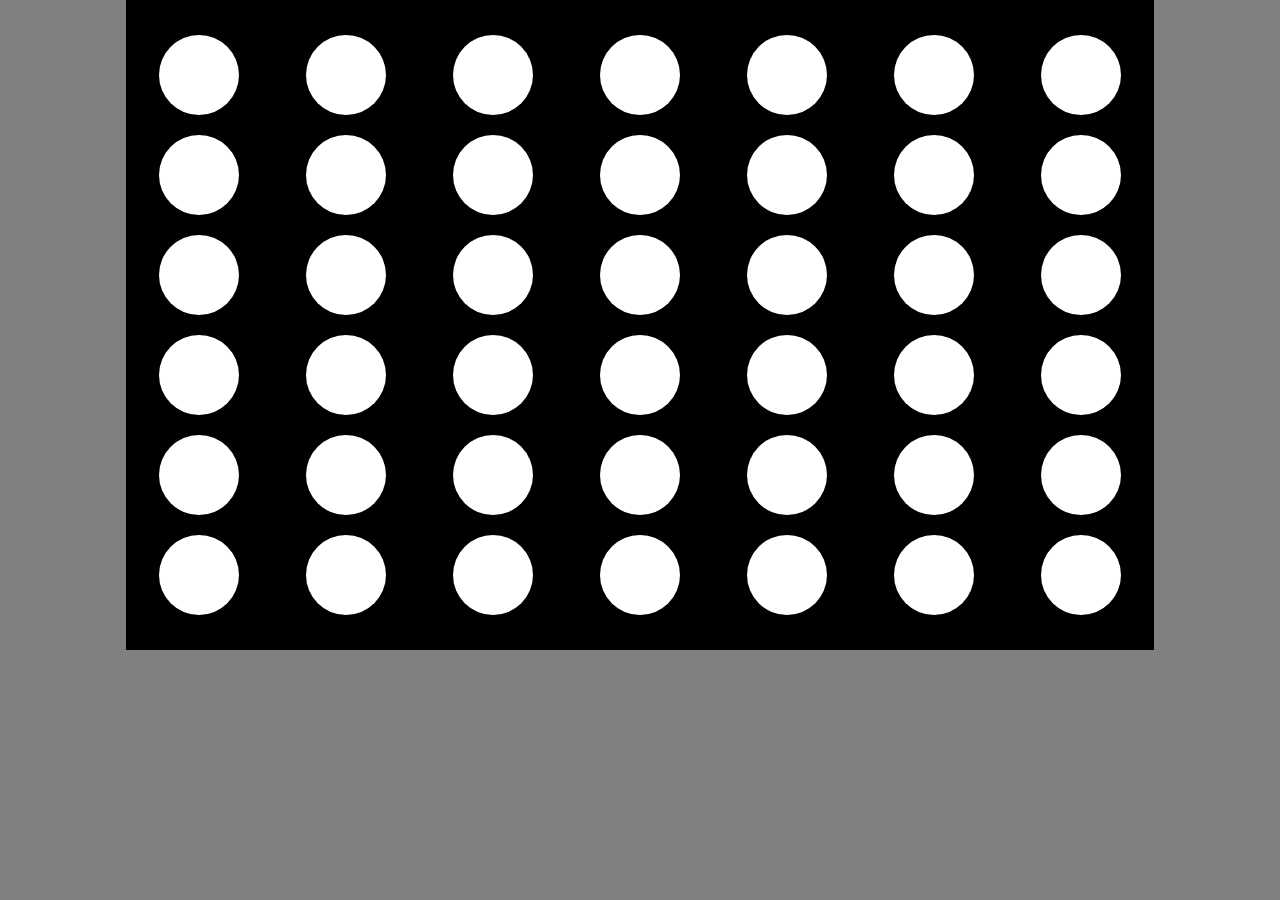
==== index.html @ e61aee29 "try#1" ====
<!DOCTYPE html>
<html lang="en">
<head>
    <meta charset="UTF-8">
    <meta name="viewport" content="width=device-width, initial-scale=1.0">
    <title>Document</title>
    <link rel="stylesheet" href="./style.css">
    <script defer src="./app.js"></script>
</head>
<body>
    <div class="board">
        <div class="play" id="1"></div>
        <div class="play" id="2"></div>
        <div class="play" id="3"></div>
        <div class="play" id="4"></div>
        <div class="play" id="5"></div>
        <div class="play" id="6"></div>
        <div class="play" id="7"></div>
        <div class="play" id="8"></div>
        <div class="play" id="9"></div>
        <div class="play" id="10"></div>
        <div class="play" id="11"></div>
        <div class="play" id="12"></div>
        <div class="play" id="13"></div>
        <div class="play" id="14"></div>
        <div class="play" id="15"></div>
        <div class="play" id="16"></div>
        <div class="play" id="17"></div>
        <div class="play" id="18"></div>
        <div class="play" id="19"></div>
        <div class="play" id="20"></div>
        <div class="play" id="21"></div>
        <div class="play" id="22"></div>
        <div class="play" id="23"></div>
        <div class="play" id="24"></div>
        <div class="play" id="25"></div>
        <div class="play" id="26"></div>
        <div class="play" id="27"></div>
        <div class="play" id="28"></div>
        <div class="play" id="29"></div>
        <div class="play" id="30"></div>
        <div class="play" id="31"></div>
        <div class="play" id="32"></div>
        <div class="play" id="33"></div>
        <div class="play" id="34"></div>
        <div class="play" id="35"></div>
        <div class="play" id="36"></div>
        <div class="play" id="37"></div>
        <div class="play" id="38"></div>
        <div class="play" id="39"></div>
        <div class="play" id="40"></div>
        <div class="play" id="41"></div>
        <div class="play" id="42"></div>
    </div>
</body>
</html>
---- style.css ----
* {
    box-sizing: content-box;
}

body {
    width: 1028px;
    min-height: 100vh;
    margin: 0 auto;
    background-color: gray;
}

.board {
    min-width: 800px;
    min-height: 400px;
    background-color: black;
    margin: 0 auto;
    display: grid;
    grid-template-columns: auto auto auto auto auto auto auto;
    grid-template-rows: auto auto auto auto auto auto;
    padding: 25px 0;
}

.play {
    width: 80px;
    height: 80px;
    background-color: white;
    border-radius: 50%;
    margin: 10px auto;  
}
.play:hover {
    cursor: pointer;
}
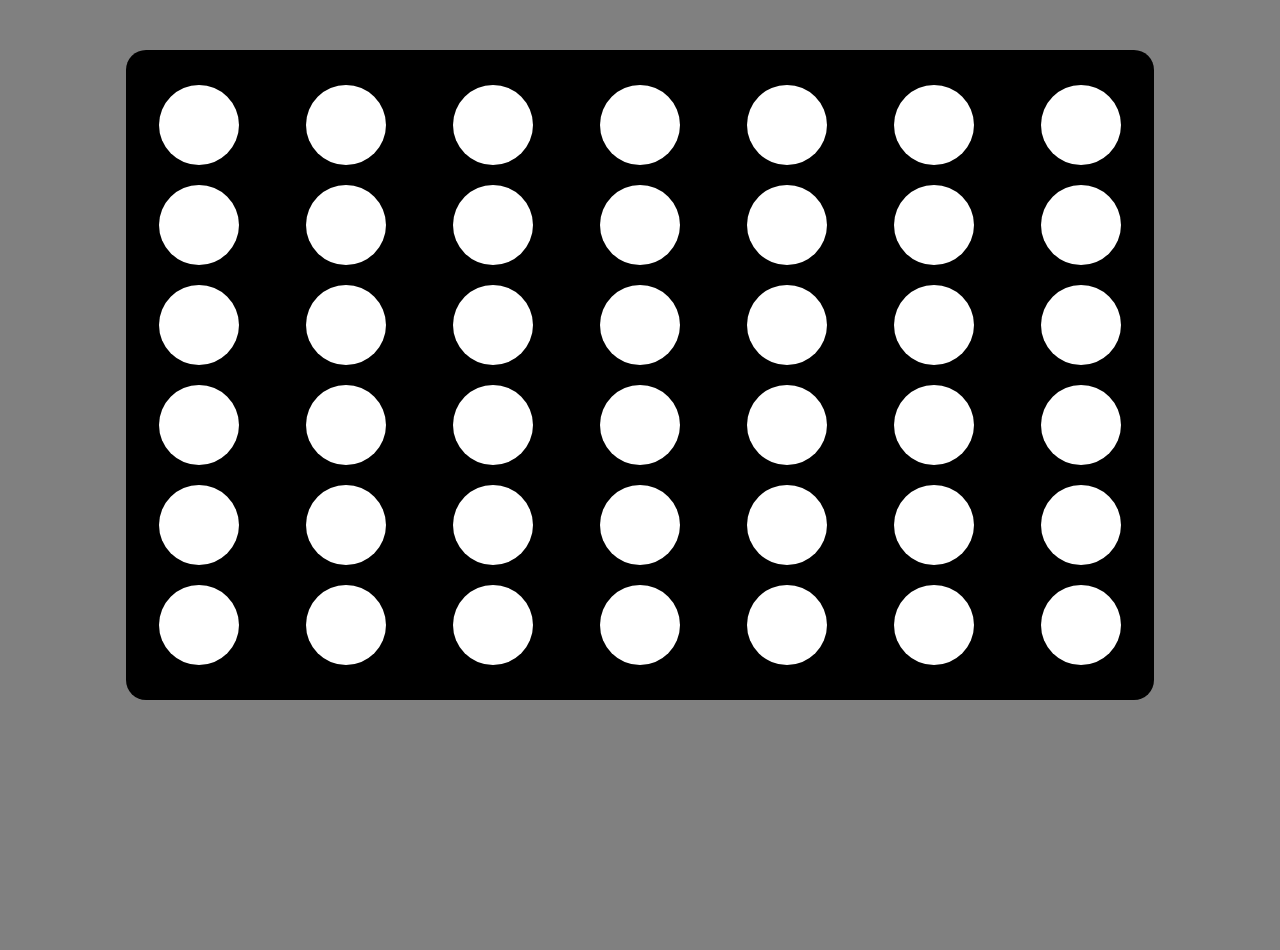
==== commit 756768ac: "try#2" ====
--- a/index.html
+++ b/index.html
@@ -9,48 +9,90 @@
 </head>
 <body>
     <div class="board">
-        <div class="play" id="1"></div>
-        <div class="play" id="2"></div>
-        <div class="play" id="3"></div>
-        <div class="play" id="4"></div>
-        <div class="play" id="5"></div>
-        <div class="play" id="6"></div>
-        <div class="play" id="7"></div>
-        <div class="play" id="8"></div>
-        <div class="play" id="9"></div>
-        <div class="play" id="10"></div>
-        <div class="play" id="11"></div>
-        <div class="play" id="12"></div>
-        <div class="play" id="13"></div>
-        <div class="play" id="14"></div>
-        <div class="play" id="15"></div>
-        <div class="play" id="16"></div>
-        <div class="play" id="17"></div>
-        <div class="play" id="18"></div>
-        <div class="play" id="19"></div>
-        <div class="play" id="20"></div>
-        <div class="play" id="21"></div>
-        <div class="play" id="22"></div>
-        <div class="play" id="23"></div>
-        <div class="play" id="24"></div>
-        <div class="play" id="25"></div>
-        <div class="play" id="26"></div>
-        <div class="play" id="27"></div>
-        <div class="play" id="28"></div>
-        <div class="play" id="29"></div>
-        <div class="play" id="30"></div>
-        <div class="play" id="31"></div>
-        <div class="play" id="32"></div>
-        <div class="play" id="33"></div>
-        <div class="play" id="34"></div>
-        <div class="play" id="35"></div>
-        <div class="play" id="36"></div>
-        <div class="play" id="37"></div>
-        <div class="play" id="38"></div>
-        <div class="play" id="39"></div>
-        <div class="play" id="40"></div>
-        <div class="play" id="41"></div>
-        <div class="play" id="42"></div>
+        <!-- <div class="play row1 column1" id="1"></div>
+        <div class="play row1 column2" id="2"></div>
+        <div class="play row1 column3" id="3"></div>
+        <div class="play row1 column4" id="4"></div>
+        <div class="play row1 column5" id="5"></div>
+        <div class="play row1 column6" id="6"></div>
+        <div class="play row1 column7" id="7"></div>
+        <div class="play row2 column1" id="8"></div>
+        <div class="play row2 column2" id="9"></div>
+        <div class="play row2 column3" id="10"></div>
+        <div class="play row2 column4" id="11"></div>
+        <div class="play row2 column5" id="12"></div>
+        <div class="play row2 column6" id="13"></div>
+        <div class="play row2 column7" id="14"></div>
+        <div class="play row3 column1" id="15"></div>
+        <div class="play row3 column2" id="16"></div>
+        <div class="play row3 column3" id="17"></div>
+        <div class="play row3 column4" id="18"></div>
+        <div class="play row3 column5" id="19"></div>
+        <div class="play row3 column6" id="20"></div>
+        <div class="play row3 column7" id="21"></div>
+        <div class="play row4 column1" id="22"></div>
+        <div class="play row4 column2" id="23"></div>
+        <div class="play row4 column3" id="24"></div>
+        <div class="play row4 column4" id="25"></div>
+        <div class="play row4 column5" id="26"></div>
+        <div class="play row4 column6" id="27"></div>
+        <div class="play row4 column7" id="28"></div>
+        <div class="play row5 column1" id="29"></div>
+        <div class="play row5 column2" id="30"></div>
+        <div class="play row5 column3" id="31"></div>
+        <div class="play row5 column4" id="32"></div>
+        <div class="play row5 column5" id="33"></div>
+        <div class="play row5 column6" id="34"></div>
+        <div class="play row5 column7" id="35"></div>
+        <div class="play row6 column1" id="36"></div>
+        <div class="play row6 column2" id="37"></div>
+        <div class="play row6 column3" id="38"></div>
+        <div class="play row6 column4" id="39"></div>
+        <div class="play row6 column5" id="40"></div>
+        <div class="play row6 column6" id="41"></div>
+        <div class="play row6 column7" id="42"></div> -->
+        <div class="play" id="1-1"></div>
+        <div class="play" id="1-2"></div>
+        <div class="play" id="1-3"></div>
+        <div class="play" id="1-4"></div>
+        <div class="play" id="1-5"></div>
+        <div class="play" id="1-6"></div>
+        <div class="play" id="1-7"></div>
+        <div class="play" id="2-1"></div>
+        <div class="play" id="2-2"></div>
+        <div class="play" id="2-3"></div>
+        <div class="play" id="2-4"></div>
+        <div class="play" id="2-5"></div>
+        <div class="play" id="2-6"></div>
+        <div class="play" id="2-7"></div>
+        <div class="play" id="3-1"></div>
+        <div class="play" id="3-2"></div>
+        <div class="play" id="3-3"></div>
+        <div class="play" id="3-4"></div>
+        <div class="play" id="3-5"></div>
+        <div class="play" id="3-6"></div>
+        <div class="play" id="3-7"></div>
+        <div class="play" id="4-1"></div>
+        <div class="play" id="4-2"></div>
+        <div class="play" id="4-3"></div>
+        <div class="play" id="4-4"></div>
+        <div class="play" id="4-5"></div>
+        <div class="play" id="4-6"></div>
+        <div class="play" id="4-7"></div>
+        <div class="play" id="5-1"></div>
+        <div class="play" id="5-2"></div>
+        <div class="play" id="5-3"></div>
+        <div class="play" id="5-4"></div>
+        <div class="play" id="5-5"></div>
+        <div class="play" id="5-6"></div>
+        <div class="play" id="5-7"></div>
+        <div class="play" id="6-1"></div>
+        <div class="play" id="6-2"></div>
+        <div class="play" id="6-3"></div>
+        <div class="play" id="6-4"></div>
+        <div class="play" id="6-5"></div>
+        <div class="play" id="6-6"></div>
+        <div class="play" id="6-7"></div>
     </div>
 </body>
 </html>
--- a/style.css
+++ b/style.css
@@ -13,11 +13,12 @@
     min-width: 800px;
     min-height: 400px;
     background-color: black;
-    margin: 0 auto;
+    margin: 50px auto;
     display: grid;
     grid-template-columns: auto auto auto auto auto auto auto;
     grid-template-rows: auto auto auto auto auto auto;
     padding: 25px 0;
+    border-radius: 20px;
 }
 
 .play {
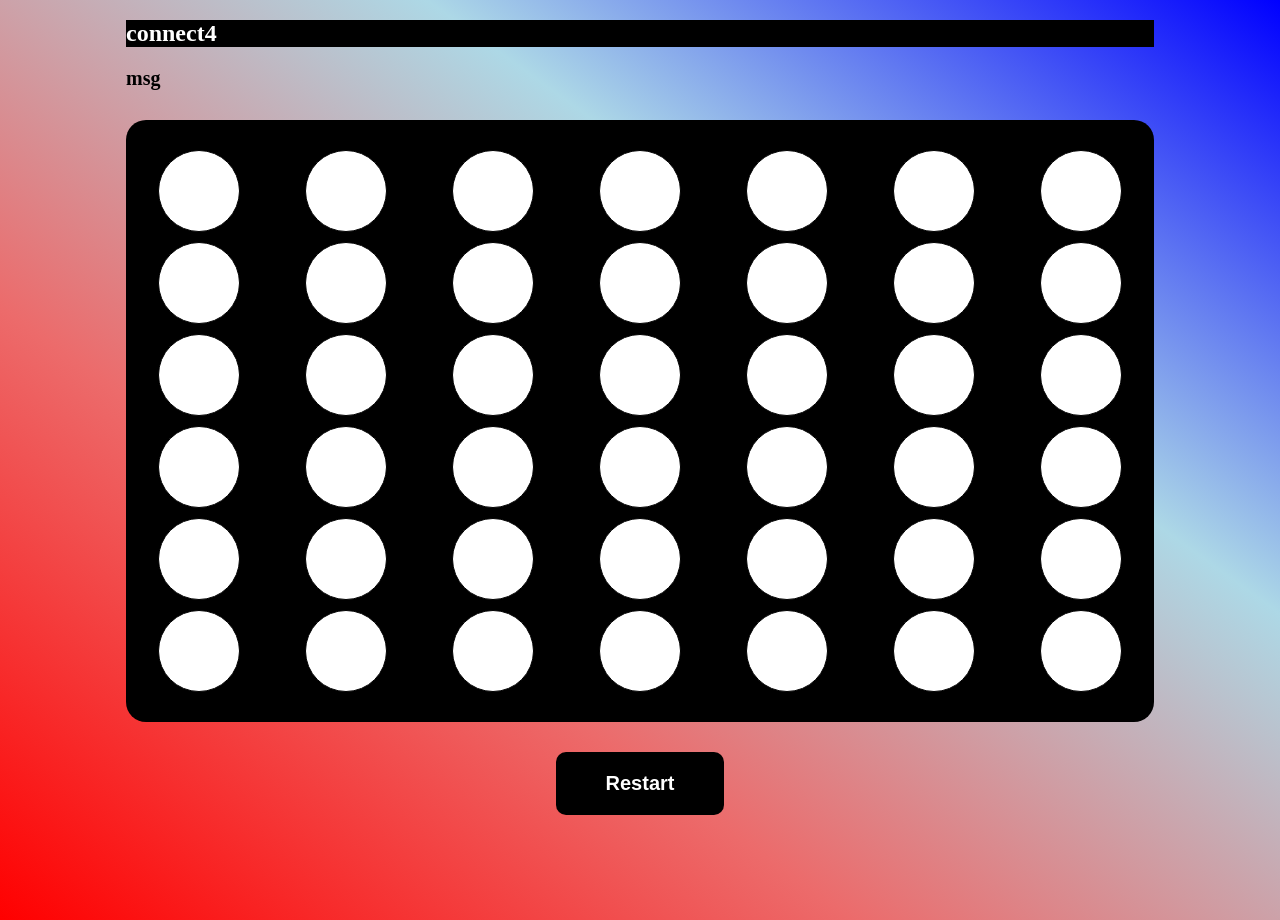
==== commit 1b3396e7: "ver 1.2" ====
--- a/index.html
+++ b/index.html
@@ -8,49 +8,11 @@
     <script defer src="./app.js"></script>
 </head>
 <body>
+    <nav>
+        <h1>connect4</h1>
+    </nav>
+    <div id="msg">msg</div>
     <div class="board">
-        <!-- <div class="play row1 column1" id="1"></div>
-        <div class="play row1 column2" id="2"></div>
-        <div class="play row1 column3" id="3"></div>
-        <div class="play row1 column4" id="4"></div>
-        <div class="play row1 column5" id="5"></div>
-        <div class="play row1 column6" id="6"></div>
-        <div class="play row1 column7" id="7"></div>
-        <div class="play row2 column1" id="8"></div>
-        <div class="play row2 column2" id="9"></div>
-        <div class="play row2 column3" id="10"></div>
-        <div class="play row2 column4" id="11"></div>
-        <div class="play row2 column5" id="12"></div>
-        <div class="play row2 column6" id="13"></div>
-        <div class="play row2 column7" id="14"></div>
-        <div class="play row3 column1" id="15"></div>
-        <div class="play row3 column2" id="16"></div>
-        <div class="play row3 column3" id="17"></div>
-        <div class="play row3 column4" id="18"></div>
-        <div class="play row3 column5" id="19"></div>
-        <div class="play row3 column6" id="20"></div>
-        <div class="play row3 column7" id="21"></div>
-        <div class="play row4 column1" id="22"></div>
-        <div class="play row4 column2" id="23"></div>
-        <div class="play row4 column3" id="24"></div>
-        <div class="play row4 column4" id="25"></div>
-        <div class="play row4 column5" id="26"></div>
-        <div class="play row4 column6" id="27"></div>
-        <div class="play row4 column7" id="28"></div>
-        <div class="play row5 column1" id="29"></div>
-        <div class="play row5 column2" id="30"></div>
-        <div class="play row5 column3" id="31"></div>
-        <div class="play row5 column4" id="32"></div>
-        <div class="play row5 column5" id="33"></div>
-        <div class="play row5 column6" id="34"></div>
-        <div class="play row5 column7" id="35"></div>
-        <div class="play row6 column1" id="36"></div>
-        <div class="play row6 column2" id="37"></div>
-        <div class="play row6 column3" id="38"></div>
-        <div class="play row6 column4" id="39"></div>
-        <div class="play row6 column5" id="40"></div>
-        <div class="play row6 column6" id="41"></div>
-        <div class="play row6 column7" id="42"></div> -->
         <div class="play" id="1-1"></div>
         <div class="play" id="1-2"></div>
         <div class="play" id="1-3"></div>
@@ -94,5 +56,7 @@
         <div class="play" id="6-6"></div>
         <div class="play" id="6-7"></div>
     </div>
+  <button id="rest">Restart</button>
+
 </body>
 </html>
--- a/style.css
+++ b/style.css
@@ -6,14 +6,14 @@
     width: 1028px;
     min-height: 100vh;
     margin: 0 auto;
-    background-color: gray;
+   background-image: linear-gradient(to bottom left ,blue, lightblue,rgb(236, 107, 107),red);
 }
 
 .board {
     min-width: 800px;
     min-height: 400px;
     background-color: black;
-    margin: 50px auto;
+    margin: 30px auto;
     display: grid;
     grid-template-columns: auto auto auto auto auto auto auto;
     grid-template-rows: auto auto auto auto auto auto;
@@ -26,8 +26,39 @@
     height: 80px;
     background-color: white;
     border-radius: 50%;
-    margin: 10px auto;  
+    margin: 5px auto; 
+    border:0.1px solid rgb(0, 0, 0) ; 
 }
 .play:hover {
     cursor: pointer;
+   box-shadow:  0 0 10px #fb0606; 
+}
+
+#msg {
+    
+    margin: 0 auto;
+    font-weight: bolder;
+    font-size: 20px;
+}
+
+nav {
+    display: absolute;
+    background-color: black;
+    color: white;
+}
+
+#rest {
+    display: block;
+    margin: 10px auto;
+    color: white;
+    background-color: black;
+    padding: 20px 50px;
+    border-radius: 10px;
+    font-weight: bolder;
+    font-size: 20px;
+    border: 0px;
+}
+#rest:hover {
+    cursor: pointer;
+    background-color: rgb(37, 37, 37);
 }
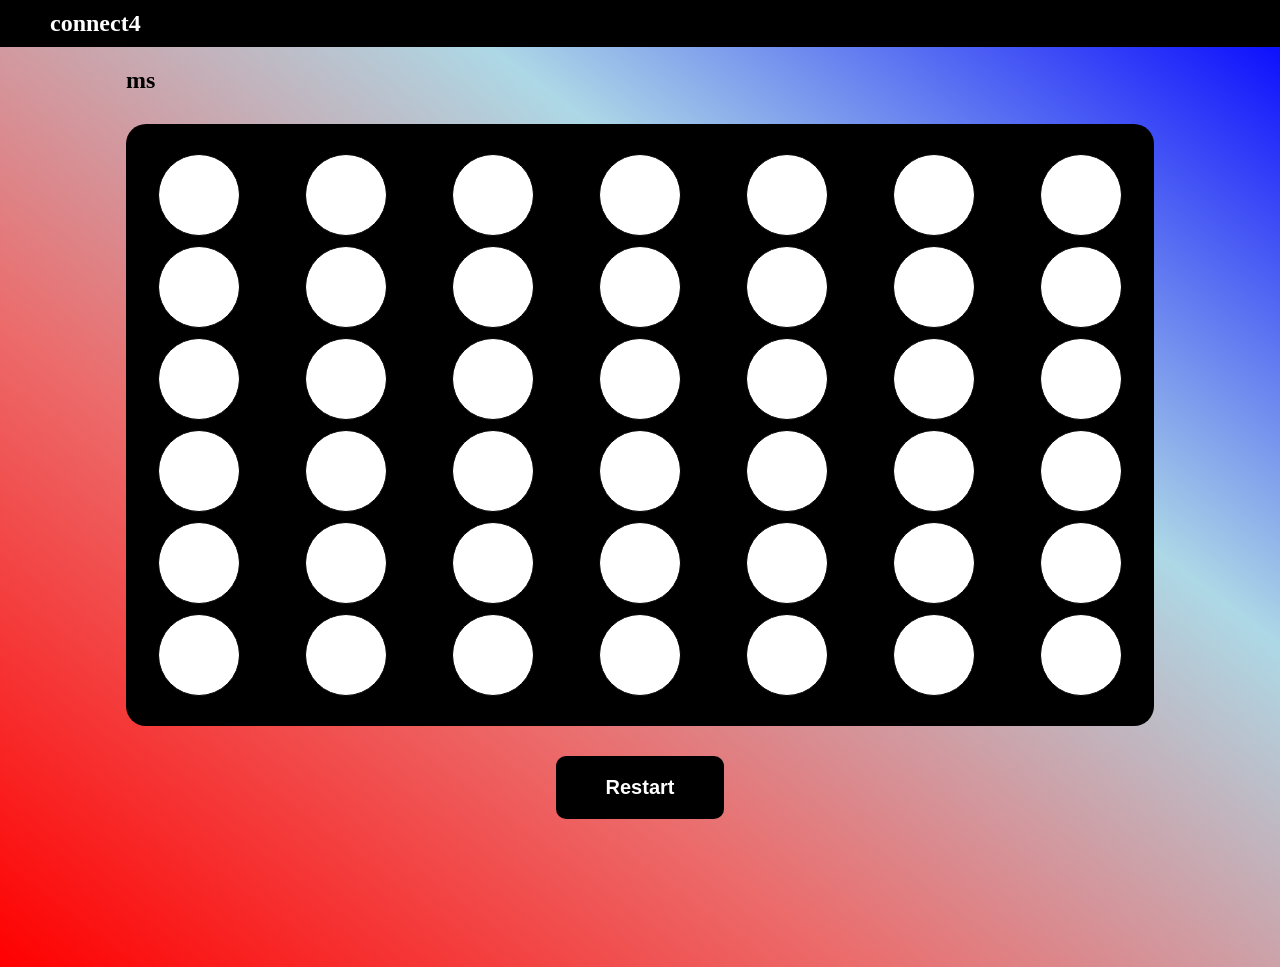
==== commit 12e7df6f: "ver 1.3" ====
--- a/index.html
+++ b/index.html
@@ -11,52 +11,53 @@
     <nav>
         <h1>connect4</h1>
     </nav>
-    <div id="msg">msg</div>
-    <div class="board">
-        <div class="play" id="1-1"></div>
-        <div class="play" id="1-2"></div>
-        <div class="play" id="1-3"></div>
-        <div class="play" id="1-4"></div>
-        <div class="play" id="1-5"></div>
-        <div class="play" id="1-6"></div>
-        <div class="play" id="1-7"></div>
-        <div class="play" id="2-1"></div>
-        <div class="play" id="2-2"></div>
-        <div class="play" id="2-3"></div>
-        <div class="play" id="2-4"></div>
-        <div class="play" id="2-5"></div>
-        <div class="play" id="2-6"></div>
-        <div class="play" id="2-7"></div>
-        <div class="play" id="3-1"></div>
-        <div class="play" id="3-2"></div>
-        <div class="play" id="3-3"></div>
-        <div class="play" id="3-4"></div>
-        <div class="play" id="3-5"></div>
-        <div class="play" id="3-6"></div>
-        <div class="play" id="3-7"></div>
-        <div class="play" id="4-1"></div>
-        <div class="play" id="4-2"></div>
-        <div class="play" id="4-3"></div>
-        <div class="play" id="4-4"></div>
-        <div class="play" id="4-5"></div>
-        <div class="play" id="4-6"></div>
-        <div class="play" id="4-7"></div>
-        <div class="play" id="5-1"></div>
-        <div class="play" id="5-2"></div>
-        <div class="play" id="5-3"></div>
-        <div class="play" id="5-4"></div>
-        <div class="play" id="5-5"></div>
-        <div class="play" id="5-6"></div>
-        <div class="play" id="5-7"></div>
-        <div class="play" id="6-1"></div>
-        <div class="play" id="6-2"></div>
-        <div class="play" id="6-3"></div>
-        <div class="play" id="6-4"></div>
-        <div class="play" id="6-5"></div>
-        <div class="play" id="6-6"></div>
-        <div class="play" id="6-7"></div>
+    <div class="container">
+        <h2 class="msg">ms</h2>
+        <div class="board">
+            <div class="play" id="1-1"></div>
+            <div class="play" id="1-2"></div>
+            <div class="play" id="1-3"></div>
+            <div class="play" id="1-4"></div>
+            <div class="play" id="1-5"></div>
+            <div class="play" id="1-6"></div>
+            <div class="play" id="1-7"></div>
+            <div class="play" id="2-1"></div>
+            <div class="play" id="2-2"></div>
+            <div class="play" id="2-3"></div>
+            <div class="play" id="2-4"></div>
+            <div class="play" id="2-5"></div>
+            <div class="play" id="2-6"></div>
+            <div class="play" id="2-7"></div>
+            <div class="play" id="3-1"></div>
+            <div class="play" id="3-2"></div>
+            <div class="play" id="3-3"></div>
+            <div class="play" id="3-4"></div>
+            <div class="play" id="3-5"></div>
+            <div class="play" id="3-6"></div>
+            <div class="play" id="3-7"></div>
+            <div class="play" id="4-1"></div>
+            <div class="play" id="4-2"></div>
+            <div class="play" id="4-3"></div>
+            <div class="play" id="4-4"></div>
+            <div class="play" id="4-5"></div>
+            <div class="play" id="4-6"></div>
+            <div class="play" id="4-7"></div>
+            <div class="play" id="5-1"></div>
+            <div class="play" id="5-2"></div>
+            <div class="play" id="5-3"></div>
+            <div class="play" id="5-4"></div>
+            <div class="play" id="5-5"></div>
+            <div class="play" id="5-6"></div>
+            <div class="play" id="5-7"></div>
+            <div class="play" id="6-1"></div>
+            <div class="play" id="6-2"></div>
+            <div class="play" id="6-3"></div>
+            <div class="play" id="6-4"></div>
+            <div class="play" id="6-5"></div>
+            <div class="play" id="6-6"></div>
+            <div class="play" id="6-7"></div>
+        </div>
+        <button id="rest">Restart</button>
     </div>
-  <button id="rest">Restart</button>
-
 </body>
 </html>
--- a/style.css
+++ b/style.css
@@ -3,10 +3,15 @@
 }
 
 body {
+    margin: 0;
+    background-image: linear-gradient(to bottom left ,blue, lightblue,rgb(236, 107, 107),red);
+}
+
+.container {
     width: 1028px;
     min-height: 100vh;
     margin: 0 auto;
-   background-image: linear-gradient(to bottom left ,blue, lightblue,rgb(236, 107, 107),red);
+   
 }
 
 .board {
@@ -31,20 +36,24 @@
 }
 .play:hover {
     cursor: pointer;
-   box-shadow:  0 0 10px #fb0606; 
+   box-shadow:  0 0 50px #06fb8d; 
 }
 
 #msg {
-    
-    margin: 0 auto;
+    display: block;
     font-weight: bolder;
     font-size: 20px;
+    margin: 0 auto;
 }
 
 nav {
-    display: absolute;
     background-color: black;
     color: white;
+}
+
+h1 {
+    margin: 0;
+    padding: 10px 10px 10px 50px;
 }
 
 #rest {
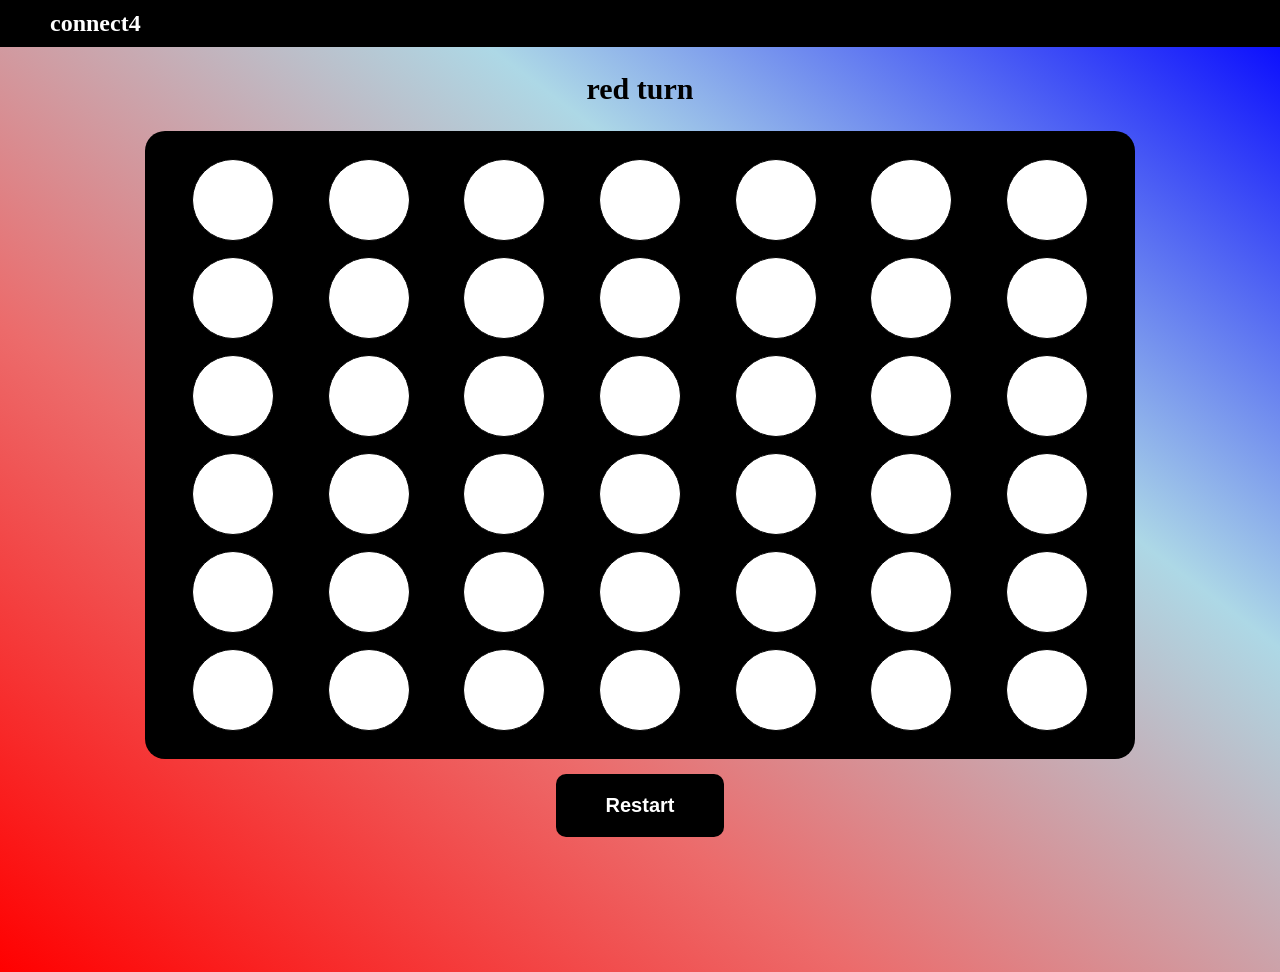
==== commit c4e90b94: "ver 1.4" ====
--- a/index.html
+++ b/index.html
@@ -12,7 +12,7 @@
         <h1>connect4</h1>
     </nav>
     <div class="container">
-        <h2 class="msg">ms</h2>
+        <h2 class="msg"></h2>
         <div class="board">
             <div class="play" id="1-1"></div>
             <div class="play" id="1-2"></div>
--- a/style.css
+++ b/style.css
@@ -15,15 +15,16 @@
 }
 
 .board {
-    min-width: 800px;
+    max-width: 950px;
     min-height: 400px;
     background-color: black;
-    margin: 30px auto;
     display: grid;
     grid-template-columns: auto auto auto auto auto auto auto;
     grid-template-rows: auto auto auto auto auto auto;
-    padding: 25px 0;
+    padding: 10px 0;
+    margin: 15px auto;
     border-radius: 20px;
+    padding: 20px;
 }
 
 .play {
@@ -31,7 +32,7 @@
     height: 80px;
     background-color: white;
     border-radius: 50%;
-    margin: 5px auto; 
+    margin: 8px auto; 
     border:0.1px solid rgb(0, 0, 0) ; 
 }
 .play:hover {
@@ -39,11 +40,10 @@
    box-shadow:  0 0 50px #06fb8d; 
 }
 
-#msg {
-    display: block;
+h2.msg { 
     font-weight: bolder;
-    font-size: 20px;
-    margin: 0 auto;
+    font-size: 30px;
+    text-align: center;
 }
 
 nav {
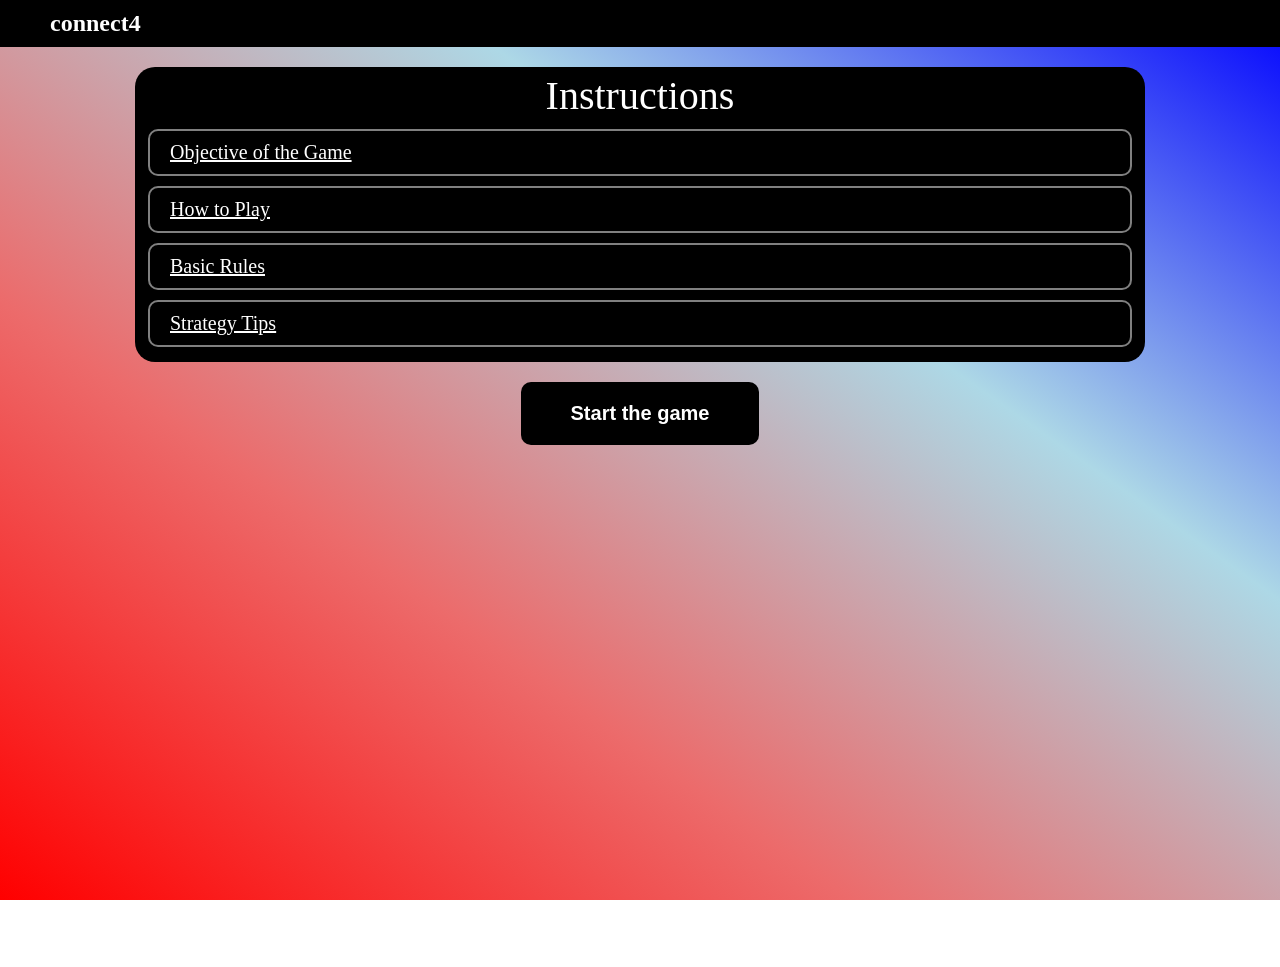
==== commit 552f099d: "add Instructions to the game" ====
--- a/index.html
+++ b/index.html
@@ -12,8 +12,56 @@
         <h1>connect4</h1>
     </nav>
     <div class="container">
-        <h2 class="msg"></h2>
-        <div class="board">
+        <div class="instructions">
+            <p class="title">Instructions</p>
+            <div class="subInstructions">
+                <p class="instruContent">Objective of the Game</p>
+                <p class="contentOfInstruction toggles">
+                    ■ The goal of Connect 4 is to be the first player to get four of your colored discs in a row, either horizontally, vertically, or diagonally. The first player to do so wins the game.
+                </p>
+            </div>
+            <div class="subInstructions">
+                <p class="instruContent">How to Play</p>
+                <p class="contentOfInstruction toggles">
+                    1. Choosing a Column:<br>
+
+                        On your turn, click or tap on one of the columns. A disc will automatically fall to the lowest available position in that column.<br>
+                        <br>
+                    2. Turns:<br>
+
+                        ■ Players take turns placing their colored discs on the grid.<br>
+
+                        ■ The first player uses a color (for example, red), and the second player uses another color (for example, blue).<br>
+                        <br>
+                    3. Winning the Game:<br>
+                        ■ The first player to connect four discs in a row (horizontally, vertically, or diagonally) wins the game.
+
+                        ■ The game will automatically detect a winning move and declare the winner.<br>
+                        <br>
+                    4. Draw:<br>
+
+                        ■ If all the spaces on the grid are filled and no player has connected four discs in a row, the game ends in a draw.
+                </p>
+            </div>
+            <div class="subInstructions">
+                <p class="instruContent">Basic Rules</p>
+                <p class="contentOfInstruction toggles">
+                    ■ You cannot place a disc in a column if that column is already full (i.e., all the rows in that column are occupied).<br>
+
+                    ■ After a player drops a disc, it is the next player's turn.
+                </p>
+            </div>
+            <div class="subInstructions">
+                <p class="instruContent">Strategy Tips</p>
+                <p class="contentOfInstruction toggles">
+                    ■ Try to block your opponents potential four-in-a-row by placing a disc in a column where they may be about to win.<br>
+
+                    ■ Look for opportunities to create multiple ways to win at once (called a "double threat") to make it difficult for your opponent to block all possibilities of your winning.
+                </p>
+            </div>
+        </div>
+        <h2 class="msg toggles"></h2>
+        <div class="board toggles">
             <div class="play" id="1-1"></div>
             <div class="play" id="1-2"></div>
             <div class="play" id="1-3"></div>
@@ -57,7 +105,8 @@
             <div class="play" id="6-6"></div>
             <div class="play" id="6-7"></div>
         </div>
-        <button id="rest">Restart</button>
+        <button class="startGame">Start the game</button>
+        <button id="rest" class="hiddenbtn">Restart</button>
     </div>
 </body>
 </html>
--- a/style.css
+++ b/style.css
@@ -5,10 +5,12 @@
 body {
     margin: 0;
     background-image: linear-gradient(to bottom left ,blue, lightblue,rgb(236, 107, 107),red);
+    background-repeat: no-repeat;
+    background-attachment: fixed;
 }
 
 .container {
-    width: 1028px;
+    max-width: 1028px;
     min-height: 100vh;
     margin: 0 auto;
    
@@ -49,6 +51,9 @@
 nav {
     background-color: black;
     color: white;
+    display: block;
+    width: 100%;
+    margin: 0;
 }
 
 h1 {
@@ -70,4 +75,66 @@
 #rest:hover {
     cursor: pointer;
     background-color: rgb(37, 37, 37);
+}
+
+div.instructions {
+    max-width: 1000px;
+    min-height: 200px;
+    background-color: black; 
+    border-radius: 20px;
+    margin: 20px auto 20px auto;
+    padding: 5px;
+}
+
+.subInstructions {
+    max-width:980px;
+    min-height: 40px;
+    margin: 10px auto 10px auto;
+    border: 2px gray solid;
+    border-radius: 10px;
+    color: white;
+}
+
+p.instruContent {
+    font-size: 20px;
+    margin: 10px 0 10px 20px;
+    text-decoration: 2px underline;
+}
+
+
+
+.title {
+    color: white;
+    text-align: center;
+    margin: 0;
+    font-size: 40px;
+}
+
+p.contentOfInstruction {
+    margin-left: 10px;
+    margin-right: 10px;
+}
+
+.toggles {
+    display: none;
+}
+
+.hiddenbtn {
+    visibility: hidden;
+}
+
+.startGame {
+    display: block;
+    margin: 10px auto;
+    color: white;
+    background-color: black;
+    padding: 20px 50px;
+    border-radius: 10px;
+    font-weight: bolder;
+    font-size: 20px;
+    border: 0px;
+}
+
+.startGame:hover {
+    cursor: pointer;
 }
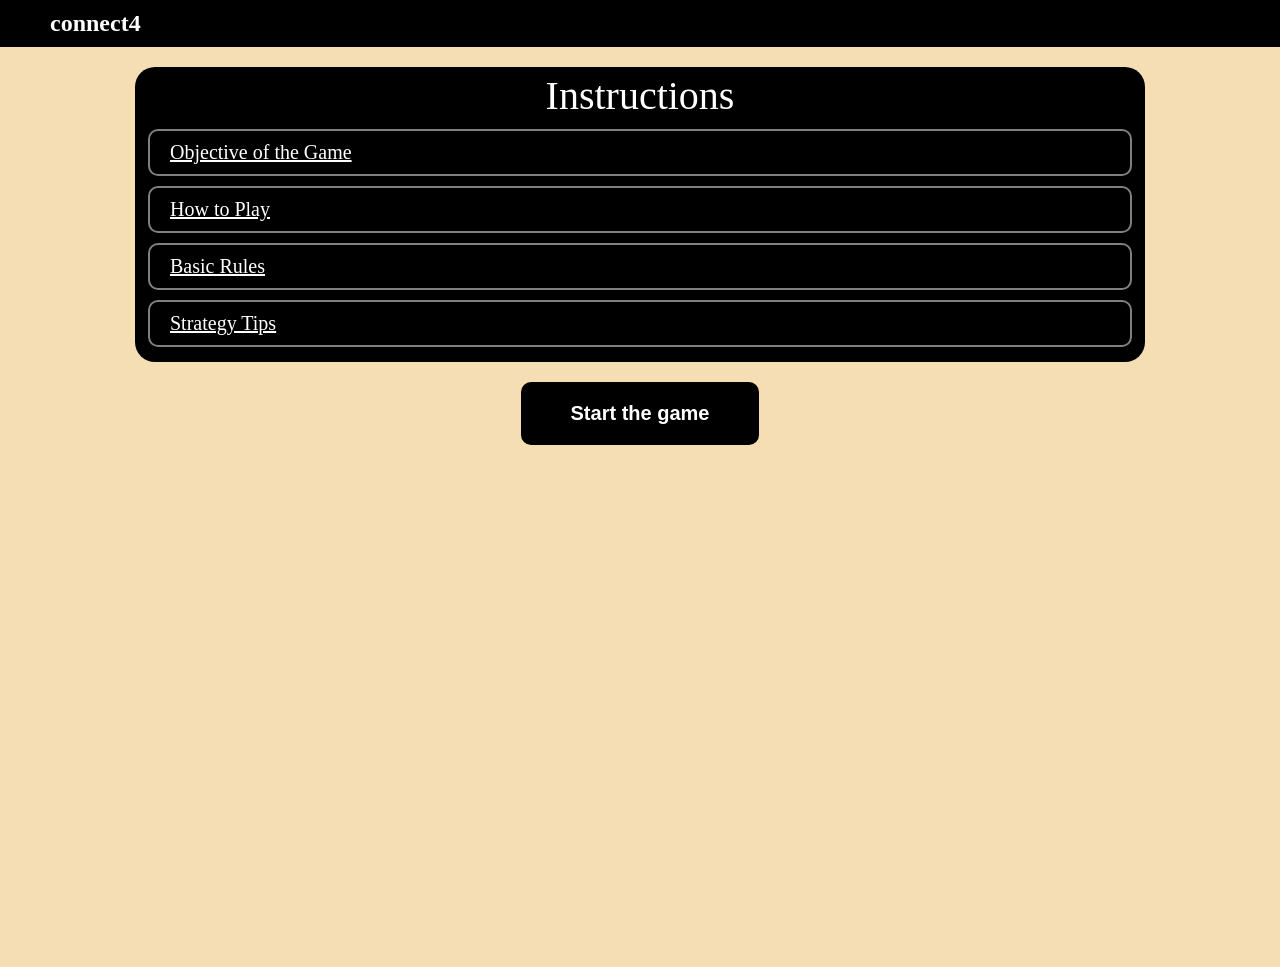
==== commit e0877256: "organized files structure" ====
--- a/index.html
+++ b/index.html
@@ -4,8 +4,8 @@
     <meta charset="UTF-8">
     <meta name="viewport" content="width=device-width, initial-scale=1.0">
     <title>Document</title>
-    <link rel="stylesheet" href="./style.css">
-    <script defer src="./app.js"></script>
+    <link rel="stylesheet" href="./styles/style.css">
+    <script defer src="./scripts/app.js"></script>
 </head>
 <body>
     <nav>
--- a/styles/style.css
+++ b/styles/style.css
@@ -0,0 +1,140 @@
+* {
+    box-sizing: content-box;
+}
+
+body {
+    margin: 0;
+    background-color: wheat;
+    background-repeat: no-repeat;
+    background-attachment: fixed;
+}
+
+.container {
+    max-width: 1028px;
+    min-height: 100vh;
+    margin: 0 auto;
+   
+}
+
+.board {
+    max-width: 950px;
+    min-height: 400px;
+    background-color: black;
+    display: grid;
+    grid-template-columns: auto auto auto auto auto auto auto;
+    grid-template-rows: auto auto auto auto auto auto;
+    padding: 10px 0;
+    margin: 15px auto;
+    border-radius: 20px;
+    padding: 20px;
+}
+
+.play {
+    width: 80px;
+    height: 80px;
+    background-color: white;
+    border-radius: 50%;
+    margin: 8px auto; 
+    border:0.1px solid rgb(0, 0, 0) ; 
+}
+.play:hover {
+    cursor: pointer;
+   box-shadow:  0 0 50px #06fb8d; 
+}
+
+h2.msg { 
+    font-weight: bolder;
+    font-size: 30px;
+    text-align: center;
+}
+
+nav {
+    background-color: black;
+    color: white;
+    display: block;
+    width: 100%;
+    margin: 0;
+}
+
+h1 {
+    margin: 0;
+    padding: 10px 10px 10px 50px;
+}
+
+#rest {
+    display: block;
+    margin: 10px auto;
+    color: white;
+    background-color: black;
+    padding: 20px 50px;
+    border-radius: 10px;
+    font-weight: bolder;
+    font-size: 20px;
+    border: 0px;
+}
+#rest:hover {
+    cursor: pointer;
+    background-color: rgb(37, 37, 37);
+}
+
+div.instructions {
+    max-width: 1000px;
+    min-height: 200px;
+    background-color: black; 
+    border-radius: 20px;
+    margin: 20px auto 20px auto;
+    padding: 5px;
+}
+
+.subInstructions {
+    max-width:980px;
+    min-height: 40px;
+    margin: 10px auto 10px auto;
+    border: 2px gray solid;
+    border-radius: 10px;
+    color: white;
+}
+
+p.instruContent {
+    font-size: 20px;
+    margin: 10px 0 10px 20px;
+    text-decoration: 2px underline;
+}
+
+
+
+.title {
+    color: white;
+    text-align: center;
+    margin: 0;
+    font-size: 40px;
+}
+
+p.contentOfInstruction {
+    margin-left: 10px;
+    margin-right: 10px;
+}
+
+.toggles {
+    display: none;
+}
+
+.hiddenbtn {
+    visibility: hidden;
+}
+
+.startGame {
+    display: block;
+    margin: 10px auto;
+    color: white;
+    background-color: black;
+    padding: 20px 50px;
+    border-radius: 10px;
+    font-weight: bolder;
+    font-size: 20px;
+    border: 0px;
+}
+
+.startGame:hover {
+    cursor: pointer;
+}
